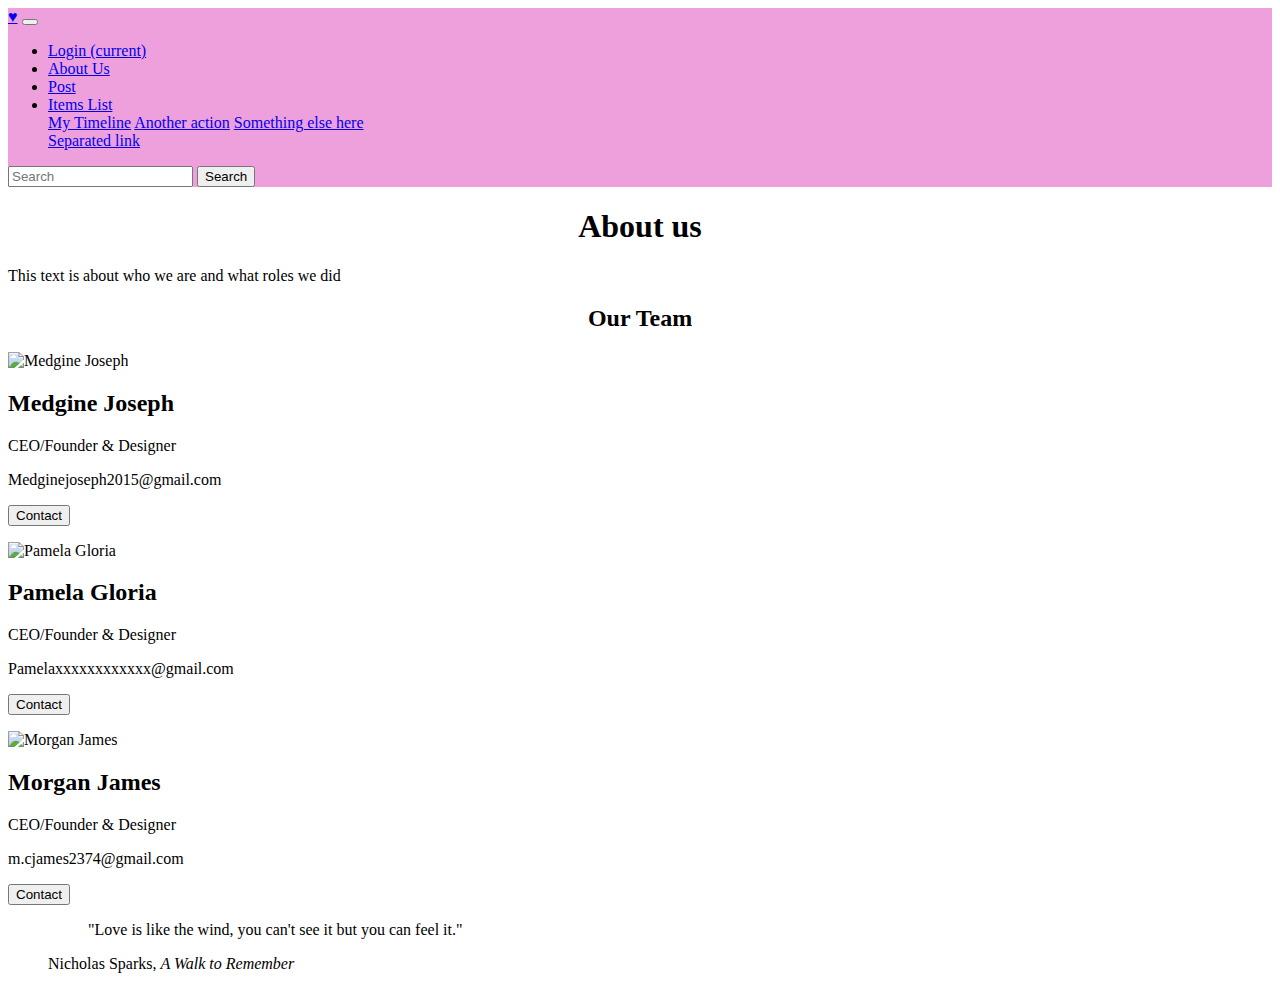
==== about.html @ ffdf0d1b "added cards and fixed navbar" ====
<!DOCTYPE html>
<html lang="en">
<head>
    <meta charset="UTF-8">
    <meta http-equiv="X-UA-Compatible" content="IE=edge">
    <meta name="viewport" content="width=device-width, initial-scale=1.0">
    <title>Document</title>
    <link rel="stylesheet" href="style.css">
  <link href="https://cdn.jsdelivr.net/npm/bootstrap@5.2.0-beta1/dist/css/bootstrap.min.css" rel="stylesheet" integrity="sha384-0evHe/X+R7YkIZDRvuzKMRqM+OrBnVFBL6DOitfPri4tjfHxaWutUpFmBp4vmVor" crossorigin="anonymous">
</head>
<body>
    
  <!--This is the NavBar-->
  <div class="container-">
    <div class="row">
        <div class="col">
            <!--NavBar is Pink!-->
            <nav class="navbar navbar-expand-lg" style= "background-color: #EEA0DD;">
                <div class="container-fluid">
                  <a class="navbar-brand" href="images/LLlogo.png">♥</a>
                  <button class="navbar-toggler" type="button" data-bs-toggle="collapse" data-bs-target="#navbarColor01" aria-controls="navbarColor01" aria-expanded="false" aria-label="Toggle navigation">
                    <span class="navbar-toggler-icon"></span>
                  </button>

                  <div class="collapse navbar-collapse" id="navbarColor01">
                    <ul class="navbar-nav me-auto">
                      <li class="nav-item">
                        <a class="nav-link active" href="login.html">Login
                          <span class="visually-hidden">(current)</span>
                        </a>
                      </li>
                      <li class="nav-item">
                        <a class="nav-link" href="about.html">About Us</a>
                      </li>
                      <li class="nav-item">
                        <a class="nav-link" href="item_form.html">Post</a>
                      </li>
                      <li class="nav-item dropdown">
                        <a class="nav-link dropdown-toggle" data-bs-toggle="dropdown" href="#" role="button" aria-haspopup="true" aria-expanded="false">Items List</a>
                        <div class="dropdown-menu">
                          <a class="dropdown-item" href="posts.html">My Timeline</a>
                          <a class="dropdown-item" href="#">Another action</a>
                          <a class="dropdown-item" href="#">Something else here</a>
                          <div class="dropdown-divider"></div>
                          <a class="dropdown-item" href="#">Separated link</a>
                        </div>
                      </li>
                    </ul>
                    <form class="d-flex">
                      <input class="form-control me-sm-2" type="text" placeholder="Search">
                      <button class="btn btn-secondary my-2 my-sm-0" type="submit">Search</button>
                    </form>
                  </div>
                </div>
              </nav>
        </div>
    </div>
</div>

<!--About Us Profiles-->
<div class="about-section">
    <h1 style="text-align:center">About us</h1>
    <p>This text is about who we are and what roles we did</p>
  </div>
  <h2 style="text-align:center">Our Team</h2>
  <div class="row">
    <div class="column">
      <div class="card">
        <img src="IMG_0456" alt="Medgine Joseph" style="width:100%">
        <div class="container">
          <h2>Medgine Joseph</h2>
          <p class="title">CEO/Founder & Designer</p>
  <p>Medginejoseph2015@gmail.com<p>
    <p><button class="button">Contact</button></p>
        </div>
      </div>
    </div>
  <div class="column">
    <div class="card">
      <img src="IMG_0456" alt="Pamela Gloria" style="width:100%">
      <div class="container">
        <h2>Pamela Gloria</h2>
        <p class="title">CEO/Founder & Designer</p>
  <p>Pamelaxxxxxxxxxxxx@gmail.com<p>
  <p><button class="button">Contact</button></p>
      </div>
    </div>
  </div>
  <div class="column">
    <div class="card">
      <img src="IMG_0456" alt="Morgan James" style="width:100%">
      <div class="container">
        <h2>Morgan James</h2>
        <p class="title">CEO/Founder & Designer</p>
  <p>m.cjames2374@gmail.com<p>
  <p><button class="button">Contact</button></p>
    </div>
</div>
</div>
<figure class="text-center">
    <blockquote class="blockquote">
      <p class="mb-0">"Love is like the wind, you can't see it but you can feel it."</p>

    </blockquote>
    <figcaption class="blockquote-footer">
      Nicholas Sparks, <cite title="Source Title">A Walk to Remember</cite>
    </figcaption>
  </figure>
<script src="https://cdn.jsdelivr.net/npm/bootstrap@5.2.0-beta1/dist/js/bootstrap.bundle.min.js" integrity="sha384-pprn3073KE6tl6bjs2QrFaJGz5/SUsLqktiwsUTF55Jfv3qYSDhgCecCxMW52nD2" crossorigin="anonymous"></script>
</body>
</html> 
</body>
</html>
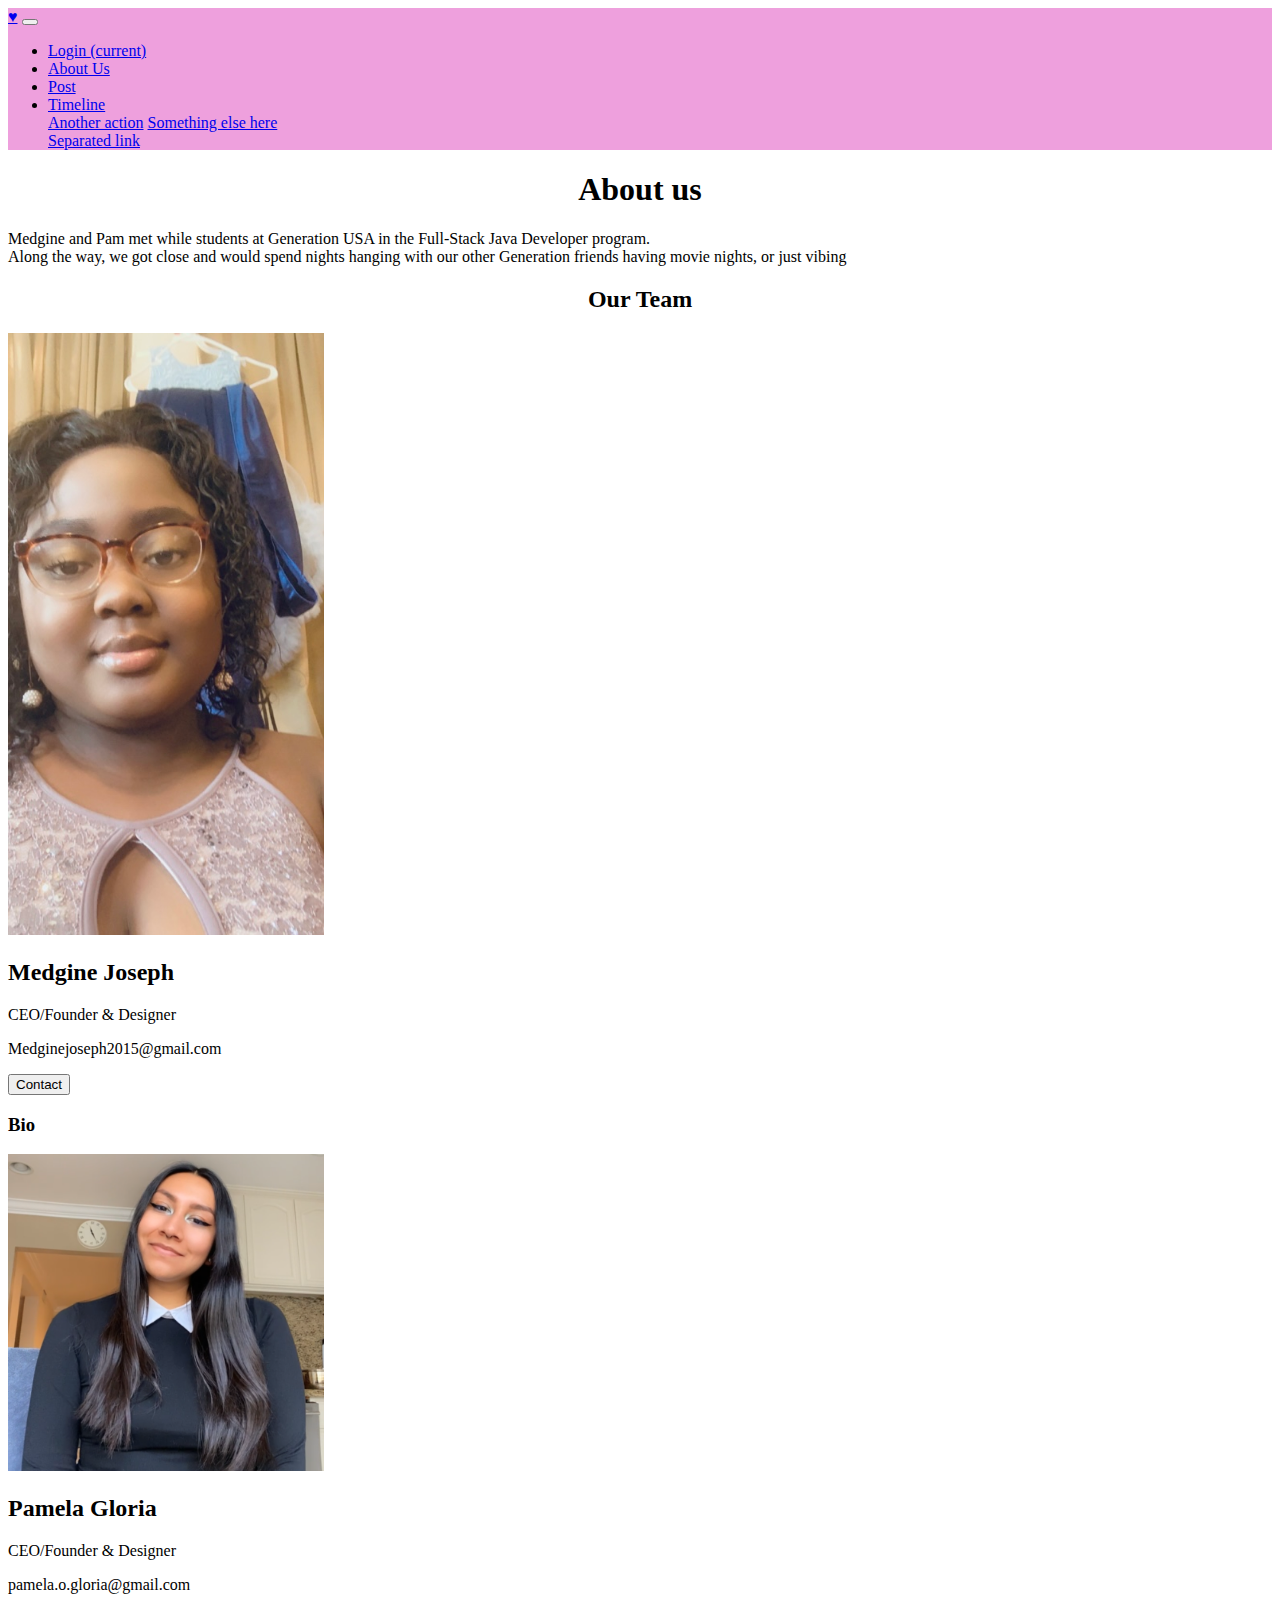
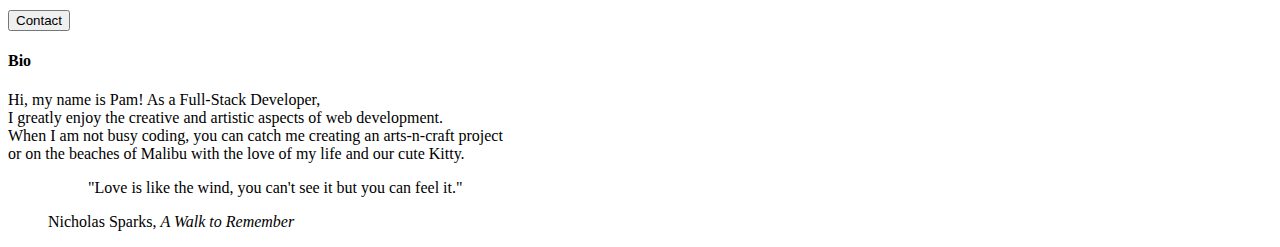
==== commit 7c1eb70d: "fixed the post page" ====
--- a/about.html
+++ b/about.html
@@ -36,9 +36,9 @@
                         <a class="nav-link" href="item_form.html">Post</a>
                       </li>
                       <li class="nav-item dropdown">
-                        <a class="nav-link dropdown-toggle" data-bs-toggle="dropdown" href="#" role="button" aria-haspopup="true" aria-expanded="false">Items List</a>
+                        <a class="nav-link dropdown-toggle" data-bs-toggle="dropdown" href="#" role="button" aria-haspopup="true" aria-expanded="false">Timeline</a>
                         <div class="dropdown-menu">
-                          <a class="dropdown-item" href="posts.html">My Timeline</a>
+                          <a class="dropdown-item" href="posts.html"</a>
                           <a class="dropdown-item" href="#">Another action</a>
                           <a class="dropdown-item" href="#">Something else here</a>
                           <div class="dropdown-divider"></div>
@@ -46,10 +46,7 @@
                         </div>
                       </li>
                     </ul>
-                    <form class="d-flex">
-                      <input class="form-control me-sm-2" type="text" placeholder="Search">
-                      <button class="btn btn-secondary my-2 my-sm-0" type="submit">Search</button>
-                    </form>
+                
                   </div>
                 </div>
               </nav>
@@ -60,43 +57,38 @@
 <!--About Us Profiles-->
 <div class="about-section">
     <h1 style="text-align:center">About us</h1>
-    <p>This text is about who we are and what roles we did</p>
+    <p>Medgine and Pam met while students at Generation USA in the Full-Stack Java Developer program.
+    <br> Along the way, we got close and would spend nights hanging with our other Generation friends having movie nights, or just vibing</p>
   </div>
   <h2 style="text-align:center">Our Team</h2>
   <div class="row">
     <div class="column">
       <div class="card">
-        <img src="IMG_0456" alt="Medgine Joseph" style="width:100%">
+        <img src="./images/Medg.jpg" alt="Medgine Joseph" style="width:25%">
         <div class="container">
           <h2>Medgine Joseph</h2>
           <p class="title">CEO/Founder & Designer</p>
   <p>Medginejoseph2015@gmail.com<p>
     <p><button class="button">Contact</button></p>
+    <h3>Bio</h3>
+
         </div>
       </div>
     </div>
   <div class="column">
     <div class="card">
-      <img src="IMG_0456" alt="Pamela Gloria" style="width:100%">
+      <img src="./images/pampic.png" alt="Pamela Gloria" style="width:25%">
       <div class="container">
         <h2>Pamela Gloria</h2>
         <p class="title">CEO/Founder & Designer</p>
-  <p>Pamelaxxxxxxxxxxxx@gmail.com<p>
+  <p>pamela.o.gloria@gmail.com<p>
   <p><button class="button">Contact</button></p>
+  <h4>Bio</h4>
+  <p>Hi, my name is Pam! As a Full-Stack Developer, <br> I greatly enjoy the creative and artistic aspects of web development. <br> When I am not busy coding, you can catch me creating an arts-n-craft project <br> or on the beaches of Malibu with the love of my life and our cute Kitty.</p>
       </div>
     </div>
-  </div>
-  <div class="column">
-    <div class="card">
-      <img src="IMG_0456" alt="Morgan James" style="width:100%">
-      <div class="container">
-        <h2>Morgan James</h2>
-        <p class="title">CEO/Founder & Designer</p>
-  <p>m.cjames2374@gmail.com<p>
-  <p><button class="button">Contact</button></p>
-    </div>
-</div>
-</div>
+  
+  
 <figure class="text-center">
     <blockquote class="blockquote">
       <p class="mb-0">"Love is like the wind, you can't see it but you can feel it."</p>
